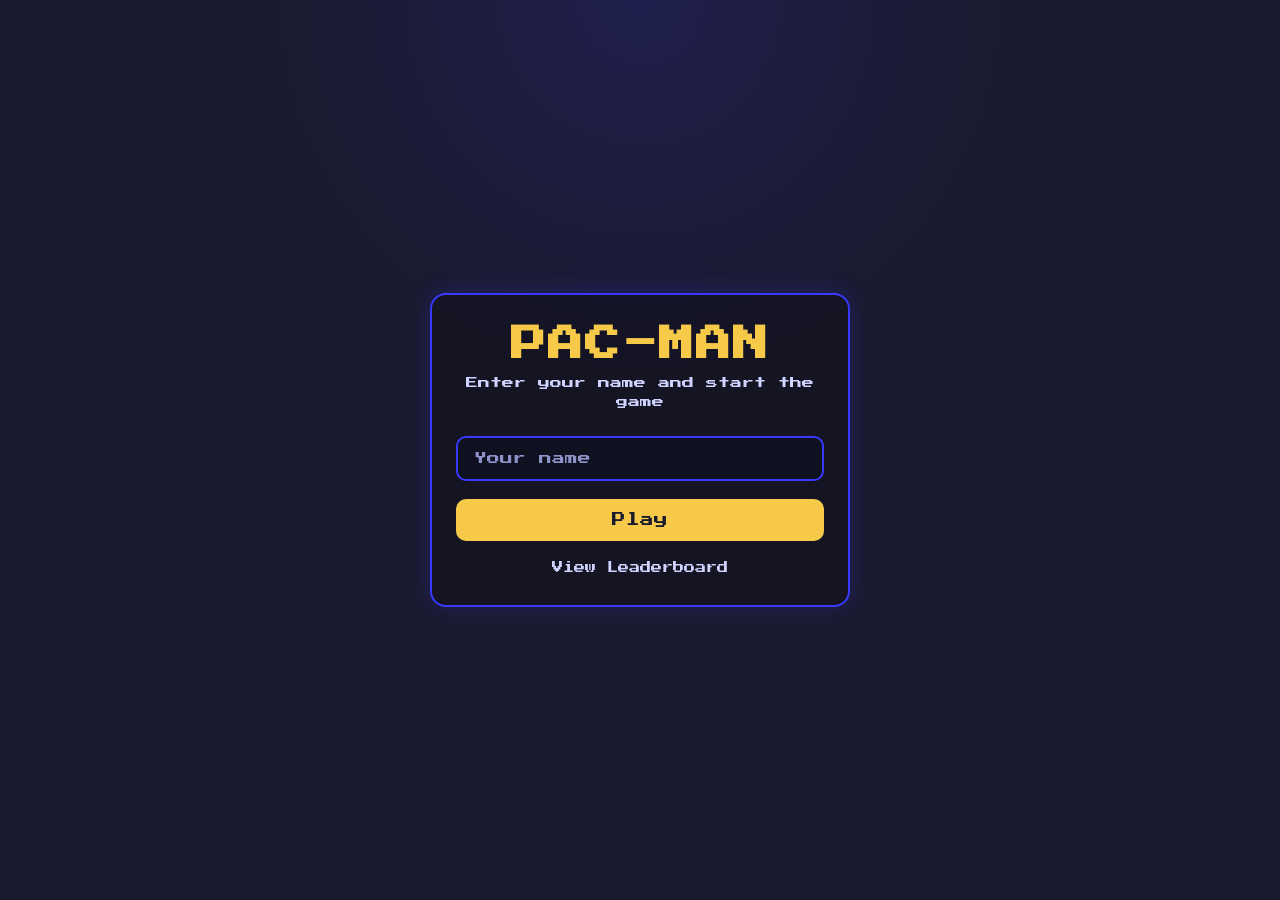
==== game.html @ 2ba6ff95 "games main html layout" ====
<!DOCTYPE html>
<html lang="en">
<head>
  <meta charset="UTF-8">
  <title>Pac-Man</title>
  <link rel="preconnect" href="https://fonts.googleapis.com">
  <link href="https://fonts.googleapis.com/css2?family=Press+Start+2P&display=swap" rel="stylesheet">
  <link rel="stylesheet" href="style.css">
</head>
<body class="game-screen">

  <!-- score, level, lives,pause -->
  <div class="game-hud">
    <div class="hud-stat">
      <span class="hud-label">Score</span>
      <span class="hud-value" id="score">0</span>
    </div>
    <div class="hud-stat">
      <span class="hud-label">Level</span>
      <span class="hud-value" id="level">1</span>
    </div>
    <div class="hud-stat">
      <span class="hud-label">Lives</span>
      <span class="hud-value" id="lives">3</span> <!--3 lives-->
    </div>
    <button class="pause-btn" id="pause-btn">Pause</button>
  </div>

  <!-- the game canvas (square)-->
  <canvas id="gameCanvas" width="448" height="496"></canvas>
  <div id="ready-msg" class="ready-msg hidden">Ready!</div>

  <script src="level.js"></script>
  <script src="game.js"></script>

</body>
</html>
---- style.css ----
/* Reset: إزالة المسافات الافتراضية من كل العناصر */
* {
  margin: 0;
  padding: 0;
  box-sizing: border-box;
}

/* إعدادات عامة للصفحة */
body {
  font-family: "Press Start 2P", monospace; /* خط يشبه ألعاب قديمة */
  background: #1a1a2e; /* خلفية داكنة */
  color: #eeeeee; /* لون النص */
  min-height: 100vh; /* يغطي كامل الشاشة */
  
  /* توسيط المحتوى في منتصف الصفحة */
  display: flex;
  align-items: center;
  justify-content: center;
}

/* خلفية خاصة بصفحة البداية */
.start-screen {
  background:
    radial-gradient(circle at top, rgba(58, 58, 255, 0.15), transparent 35%), /* تأثير ضوء */
    #1a1a2e;
}

/* الكارد (الصندوق اللي يحتوي العناصر) */
.start-card {
  width: min(90%, 420px); /* عرض مرن */
  text-align: center;
  
  background: rgba(0, 0, 0, 0.25); /* خلفية شفافة شوي */
  border: 2px solid #3a3aff; /* إطار أزرق */
  border-radius: 16px; /* زوايا ناعمة */
  
  padding: 32px 24px;
  box-shadow: 0 0 24px rgba(58, 58, 255, 0.25); /* ظل */
}

/* عنوان اللعبة */
.game-title {
  font-size: 2.2rem;
  color: #f7c948; /* أصفر Pac-Man */
  margin-bottom: 12px;
  letter-spacing: 2px; /* تباعد الحروف */
}

/* النص الصغير تحت العنوان */
.subtitle {
  font-size: 0.75rem;
  color: #cfd3ff;
  margin-bottom: 24px;
  line-height: 1.6;
}

/* container للـ input */
.input-group {
  margin-bottom: 18px;
}

/* حقل إدخال الاسم */
#player-name {
  width: 100%;
  padding: 14px 16px;
  
  border: 2px solid #3a3aff;
  border-radius: 10px;
  
  background: #0f1020;
  color: #ffffff;
  
  font-family: inherit; /* نفس خط الصفحة */
  font-size: 0.8rem;
  
  outline: none; /* إزالة الإطار الافتراضي */
}

/* لون placeholder */
#player-name::placeholder {
  color: #8d92c9;
}

/* عند الضغط على الحقل */
#player-name:focus {
  border-color: #f7c948; /* يتحول أصفر */
  box-shadow: 0 0 0 3px rgba(247, 201, 72, 0.2); /* تأثير خفيف */
}

/* زر Play */
.primary-btn {
  width: 100%;
  padding: 14px 16px;
  
  border: none;
  border-radius: 10px;
  
  background: #f7c948; /* أصفر */
  color: #1a1a2e;
  
  font-family: inherit;
  font-size: 0.85rem;
  
  cursor: pointer;
  transition: 0.2s ease; /* حركة ناعمة */
  
  margin-bottom: 16px;
}

/* تأثير hover للزر */
.primary-btn:hover {
  background: #ffd966; /* لون أفتح */
  transform: translateY(-1px); /* يتحرك لفوق شوي */
}

/* رابط leaderboard */
.leaderboard-link {
  display: inline-block;
  color: #cfd3ff;
  text-decoration: none;
  font-size: 0.7rem;
}

/* عند المرور على الرابط */
.leaderboard-link:hover {
  color: #f7c948; /* يتحول أصفر */
}
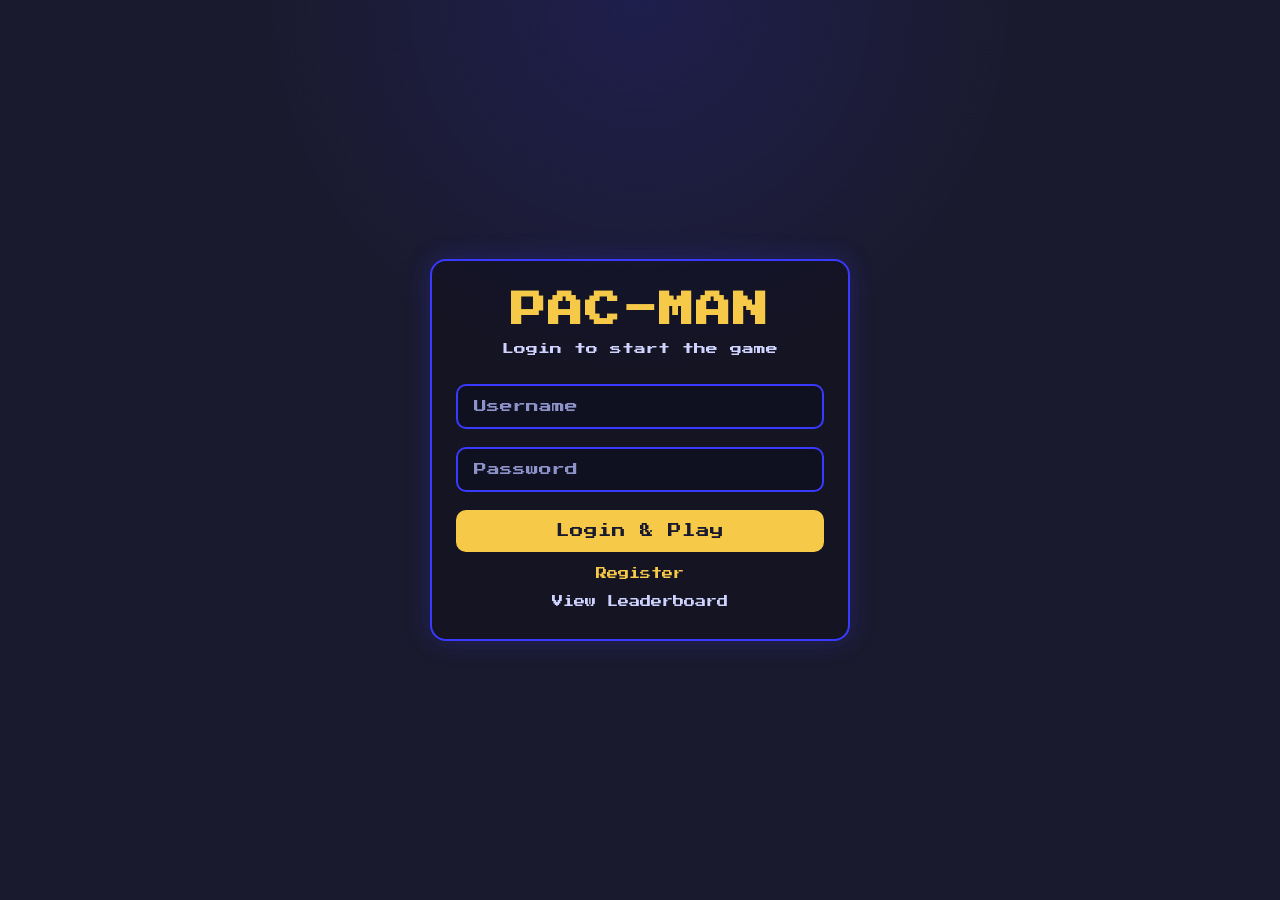
==== commit 4d01f1fb: "updates and modifications with comments" ====
--- a/game.html
+++ b/game.html
@@ -3,6 +3,7 @@
 <head>
   <meta charset="UTF-8">
   <title>Pac-Man</title>
+  <script src="https://code.jquery.com/jquery-3.7.1.min.js"></script>
   <link rel="preconnect" href="https://fonts.googleapis.com">
   <link href="https://fonts.googleapis.com/css2?family=Press+Start+2P&display=swap" rel="stylesheet">
   <link rel="stylesheet" href="style.css">
@@ -26,11 +27,12 @@
     <button class="pause-btn" id="pause-btn">Pause</button>
   </div>
 
-  <!-- the game canvas (square)-->
+  <!-- the game canvas (square) -->
   <canvas id="gameCanvas" width="448" height="496"></canvas>
   <div id="ready-msg" class="ready-msg hidden">Ready!</div>
 
   <script src="level.js"></script>
+  <script src="ghosts.js"></script>
   <script src="game.js"></script>
 
 </body>
--- a/style.css
+++ b/style.css
@@ -59,32 +59,31 @@
   margin-bottom: 18px;
 }
 
-/* حقل إدخال الاسم */
-#player-name {
+/* جميع حقول الإدخال — all inputs share the same style */
+.input-group input {
   width: 100%;
   padding: 14px 16px;
-  
+
   border: 2px solid #3a3aff;
   border-radius: 10px;
-  
+
   background: #0f1020;
   color: #ffffff;
-  
-  font-family: inherit; /* نفس خط الصفحة */
+
+  font-family: inherit;
   font-size: 0.8rem;
-  
-  outline: none; /* إزالة الإطار الافتراضي */
-}
-
-/* لون placeholder */
-#player-name::placeholder {
+
+  outline: none;
+  box-sizing: border-box;
+}
+
+.input-group input::placeholder {
   color: #8d92c9;
 }
 
-/* عند الضغط على الحقل */
-#player-name:focus {
-  border-color: #f7c948; /* يتحول أصفر */
-  box-shadow: 0 0 0 3px rgba(247, 201, 72, 0.2); /* تأثير خفيف */
+.input-group input:focus {
+  border-color: #f7c948;
+  box-shadow: 0 0 0 3px rgba(247, 201, 72, 0.2);
 }
 
 /* زر Play */
@@ -124,4 +123,128 @@
 /* عند المرور على الرابط */
 .leaderboard-link:hover {
   color: #f7c948; /* يتحول أصفر */
+}
+
+/* ─── game.html ──────────────────────────────── */
+
+/* Page body — column layout, centred, no gap scrolling */
+.game-screen {
+  flex-direction: column;
+  justify-content: flex-start;
+  padding-top: 20px;
+  gap: 12px;
+}
+
+/* HUD bar — sits above the canvas */
+.game-hud {
+  width: 448px;                        /* matches canvas width */
+  display: flex;
+  align-items: center;
+  gap: 24px;
+
+  background: rgba(0, 0, 0, 0.25);    /* same as .start-card */
+  border: 2px solid #3a3aff;
+  border-radius: 10px;
+  padding: 10px 16px;
+  box-shadow: 0 0 24px rgba(58, 58, 255, 0.25);
+}
+
+/* Individual stat block (Score / Level / Lives) */
+.hud-stat {
+  display: flex;
+  flex-direction: column;
+  gap: 4px;
+}
+
+.hud-label {
+  font-size: 0.5rem;
+  color: #cfd3ff;                      /* same as .subtitle */
+  letter-spacing: 1px;
+}
+
+.hud-value {
+  font-size: 0.85rem;
+  color: #f7c948;                      /* same yellow as .game-title */
+}
+
+/* Pause button — right-aligned in the HUD */
+.pause-btn {
+  margin-left: auto;
+  padding: 8px 14px;
+
+  border: 2px solid #3a3aff;
+  border-radius: 8px;
+
+  background: transparent;
+  color: #cfd3ff;
+
+  font-family: inherit;
+  font-size: 0.55rem;
+
+  cursor: pointer;
+  transition: 0.2s ease;
+}
+
+.pause-btn:hover {
+  background: rgba(58, 58, 255, 0.2);
+  color: #f7c948;
+}
+
+/* Canvas */
+#gameCanvas {
+  display: block;
+  border: 2px solid #3a3aff;
+  border-radius: 4px;
+  box-shadow: 0 0 24px rgba(58, 58, 255, 0.25);
+}
+
+/* "Ready!" flash overlay */
+.ready-msg {
+  font-size: 0.85rem;
+  color: #f7c948;
+  letter-spacing: 4px;
+  animation: blink 0.6s step-end infinite;
+}
+
+
+
+/* رابط Register */
+.secondary-link {
+  display: block;
+  color: #f7c948;
+  text-decoration: none;
+  font-size: 0.7rem;
+  margin-bottom: 12px;
+}
+
+/* hover */
+.secondary-link:hover {
+  color: #ffd966;
+}
+
+
+@keyframes blink {
+  50% { opacity: 0; }
+}
+
+.hidden { display: none !important; }
+
+/* shrink on small screens */
+@media (max-width: 480px) {
+  .game-hud  { width: 100%; gap: 12px; }
+  #gameCanvas { width: 100%; height: auto; }
+}
+
+@media (max-width: 480px) {
+  #gameCanvas {
+    width: 280px;
+    height: 310px;
+    transform-origin: top center;
+  }
+
+  #hud { gap: 16px; font-size: 9px; }
+
+  .start-screen h1 { font-size: 22px; letter-spacing: 4px; }
+
+  input[type="text"] { width: 200px; }
 }
